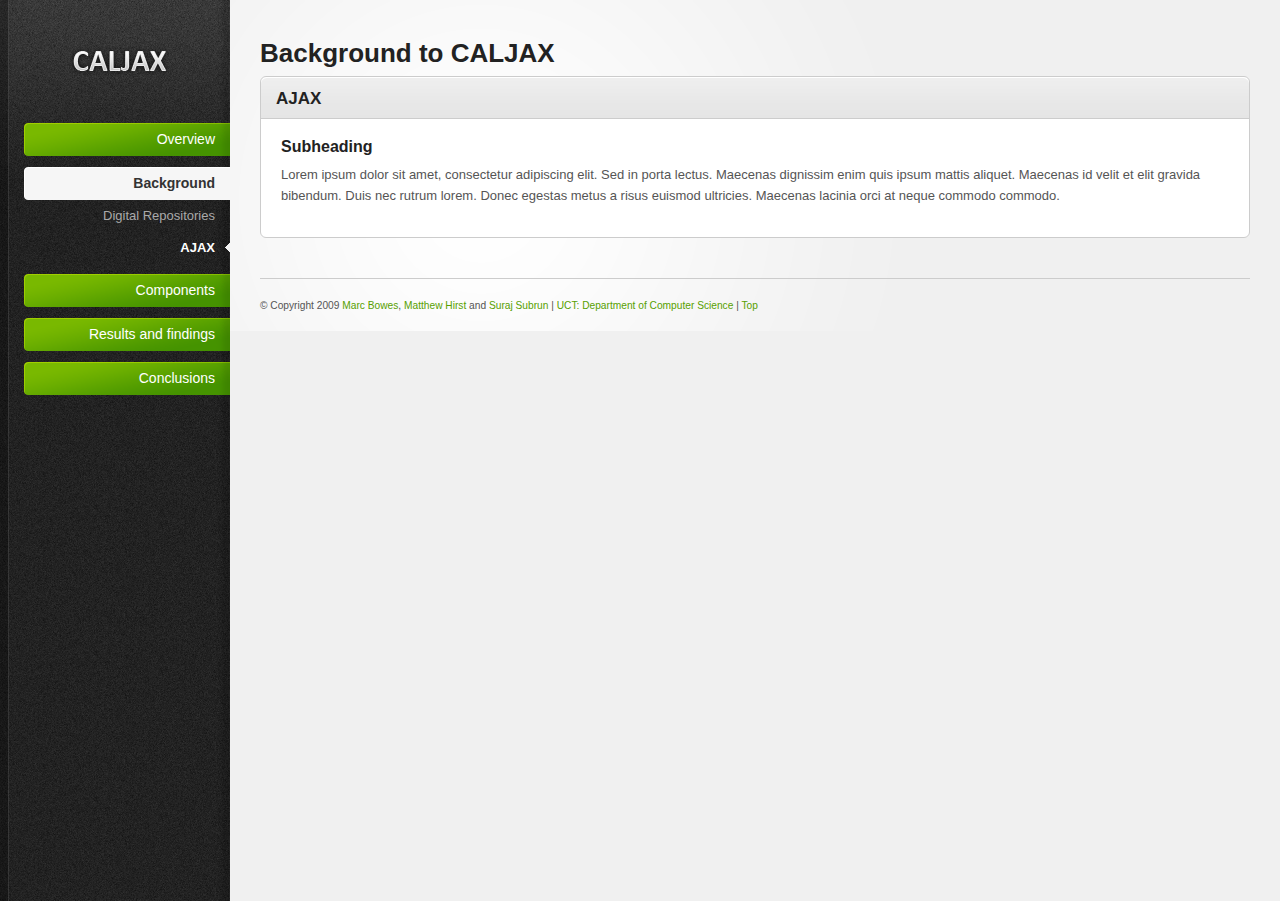
==== ajax.html @ 379ea363 "added background for: * ajax * digital repositories content pending" ====
<!DOCTYPE html PUBLIC "-//W3C//DTD XHTML 1.0 Strict//EN"
"http://www.w3.org/TR/xhtml1/DTD/xhtml1-strict.dtd">

<html xmlns="http://www.w3.org/1999/xhtml">
 
	<head>
		
		<meta http-equiv="Content-Type" content="text/html; charset=iso-8859-1" />
		
		<title>CALJAX Honours Project</title>
		
		<!--                       CSS                       -->
	  
		<!-- Reset Stylesheet -->
		<link rel="stylesheet" href="resources/css/reset.css" type="text/css" media="screen" />
	  
		<!-- Main Stylesheet -->
		<link rel="stylesheet" href="resources/css/style.css" type="text/css" media="screen" />
		
		<!-- Invalid Stylesheet. This makes stuff look pretty. Remove it if you want the CSS completely valid -->
		<link rel="stylesheet" href="resources/css/invalid.css" type="text/css" media="screen" />	
		
		<!-- Internet Explorer Fixes Stylesheet -->
		
		<!--[if lte IE 7]>
			<link rel="stylesheet" href="resources/css/ie.css" type="text/css" media="screen" />
		<![endif]-->
		
		<!--                       Javascripts                       -->
  
		<!-- jQuery -->
		<script type="text/javascript" src="resources/scripts/jquery-1.3.2.min.js"></script>
		
		<!-- jQuery Configuration -->
		<script type="text/javascript" src="resources/scripts/simpla.jquery.configuration.js"></script>
		
		<!-- Facebox jQuery Plugin -->
		<script type="text/javascript" src="resources/scripts/facebox.js"></script>
		
		<!-- Internet Explorer .png-fix -->
		
		<!--[if IE 6]>
			<script type="text/javascript" src="resources/scripts/DD_belatedPNG_0.0.7a.js"></script>
			<script type="text/javascript">
				DD_belatedPNG.fix('.png_bg, img, li');
			</script>
		<![endif]-->
		
	</head>
  
	<body><div id="body-wrapper"> <!-- Wrapper for the radial gradient background -->
		
		<div id="sidebar"><div id="sidebar-wrapper"> <!-- Sidebar with logo and menu -->
			
			<h1 id="sidebar-title"><a href="#">Simpla Admin</a></h1>
		  
			<!-- Logo (221px wide) -->
			<a href="#"><img id="logo" src="resources/images/logo.png" alt="Logo" /></a> 
			
			<ul id="main-nav">  <!-- Accordion Menu -->
				
				<li> 
					<a href="#" class="nav-top-item">
  					Overview
					</a>
					<ul>
						<li><a href="index.html">Introduction</a></li>
						<li><a href="members.html">Team members</a></li>
						<li><a href="downloads.html">Downloads</a></li>
					</ul>
				</li>
				
				<li>
					<a href="#" class="nav-top-item current">
						Background
					</a>
					<ul>
						<li><a href="digital-repositories.html">Digital Repositories</a></li>
						<li><a class="current" href="#">AJAX</a></li>
					</ul>
				</li>
				
				<li>
					<a href="#" class="nav-top-item">
						Components
					</a>
					<ul>
						<li><a href="browsing-overview.html">Browsing</a></li>
						<li><a href="searching-overview.html">Searching</a></li>
						<li><a href="management-overview.html">Management</a></li>
					</ul>
				</li>
				
				<li>
					<a href="#" class="nav-top-item">
						Results and findings
					</a>
					<ul>
						<li><a href="browsing-evaluation.html">Browsing</a></li>
						<li><a href="searching-evaluation.html">Searching</a></li>
						<li><a href="management-evaluation.html">Management</a></li>
					</ul>
				</li>
				
				<li>
					<a href="#" class="nav-top-item">
						Conclusions
					</a>
					<ul>
						<li><a href="offline.html">Browsing</a></li>
						<li><a href="online.html">Searching</a></li>
					</ul>
				</li>
				
			</ul> <!-- End #main-nav -->
			
		</div></div> <!-- End #sidebar -->
		
		<div id="main-content"> <!-- Main Content Section with everything -->
			
			<noscript> <!-- Show a notification if the user has disabled javascript -->
				<div class="notification error png_bg">
					<div>
						Javascript is disabled or is not supported by your browser. Please <a href="http://browsehappy.com/" title="Upgrade to a better browser">upgrade</a> your browser or <a href="http://www.google.com/support/bin/answer.py?answer=23852" title="Enable Javascript in your browser">enable</a> Javascript to navigate the interface properly.
					</div>
				</div>
			</noscript>
			
			<!-- Page Head -->
			<h2>Background to CALJAX</h2>
			
			<div class="content-box">
				
				<div class="content-box-header">
					
					<h3>AJAX</h3>
					
				</div> <!-- End .content-box-header -->
				
				<div class="content-box-content">
					
					<div class="tab-content default-tab">
					
						<h4>Subheading</h4>
						<p>
						Lorem ipsum dolor sit amet, consectetur adipiscing elit. Sed in porta lectus. Maecenas dignissim enim quis ipsum mattis aliquet. Maecenas id velit et elit gravida bibendum. Duis nec rutrum lorem. Donec egestas metus a risus euismod ultricies. Maecenas lacinia orci at neque commodo commodo.
						</p>
						
					</div>
					
				</div> <!-- End .content-box-content -->
				
			</div> <!-- End .content-box -->
			
			<div id="footer">
				<small>
						&#169; Copyright 2009
						<a href="mailto:marcbowes@gmail.com">Marc Bowes</a>,
						<a href="mailto:hirst.mat@gmail.com">Matthew Hirst</a> and
						<a href="mailto:sksubrun@gmail.com">Suraj Subrun</a> |
						<a href="http://cs.uct.ac.za">UCT: Department of Computer Science</a> |
						<a href="#">Top</a>
				</small>
			</div><!-- End #footer -->
			
		</div> <!-- End #main-content -->
		
	</div></body>
  
</html>
---- resources/css/style.css ----
/********************************      Basic Structure      ********************************/

html {
                font-size: 100%;
                height: 100%;
                margin-bottom: 1px; /* Always show a scrollbar to avoid jumping when the scrollbar appears  */
                }

body {
                font-family: Arial, Helvetica, sans-serif;
                color: #555;
                background: #f0f0f0 url('../images/bg-body.gif') top left repeat-y;
                font-size: 12px;
                }

#body-wrapper {
                background: url('../images/bg-radial-gradient.gif') fixed 230px top no-repeat;
                }                

/********************************      Elements styling      ********************************/

h1, h2, h3, h4, h5, h6 {
                font-family: Helvetica, Arial, sans-serif;
                color: #222;
                font-weight: bold;
                }

h1            { font-family: Calibri, Helvetica, Arial, sans-serif; font-size: 31px; font-weight: bold; color: #fff; 
				  position: absolute; top: -1000px;  /* Remove this line and delete the logo (in the HTML) if you don't want an image as a logo */
				}
				
h2            { font-size: 26px; padding: 0 0 10px 0; }
h3            { font-size: 17px; padding: 0 0 10px 0; }
h4            { font-size: 16px; padding: 0 0 5px 0; }
h5            { font-size: 14px; padding: 0 0 5px 0; }
h6            { font-size: 12px; padding: 0 0 5px 0; }


a              { color: #57a000; text-decoration: none; }
a:hover     { color: #000; }
a:active     { color: #777; }
a:focus     { outline: 1px; }

strong       { font-weight: bold; color: #333; }

small   		{ font-size: 0.85em; }

pre           { font-family: monospace; }

p {
                padding: 5px 0 10px 0;
                line-height: 1.6em;
                }

/********************************      General Classes      ********************************/

.clear {
                clear: both;
                }
				
.align-left {
                float: left;
                }
				
.align-right {
                float: right;
                }

/************ Button ************/
.button {
				font-family: Verdana, Arial, sans-serif;
                display: inline-block;
                background: #459300 url('../images/bg-button-green.gif') top left repeat-x !important;
                border: 1px solid #459300 !important;
                padding: 4px 7px 4px 7px !important;
                color: #fff !important;
                font-size: 11px !important;
                cursor: pointer;
                }
                
.button:hover {
                text-decoration: underline;
                }
                
.button:active {
                padding: 5px 7px 3px 7px !important;
                }
				
a.remove-link {
				color: #bb0000;
				}

a.remove-link:hover {
				color: #000;
				}

/********************************      Sidebar      ********************************/

#sidebar {
                background: url('../images/bg-sidebar.gif') top left no-repeat;
                width: 230px;
                height: 100%;
                position: absolute;
                left: 0;
                top: 0;
                color: #888;
                font-size: 11px;
                }

#sidebar #sidebar-wrapper {
                margin: 0 0 0 9px;
                }

#sidebar a,
#sidebar a:active {
                color:#ccc;
                }

#sidebar a:hover {
                color:#fff;
                }

#sidebar #sidebar-title {
                margin: 40px 0 40px 15px;
                }

#sidebar #logo {
                margin: 40px 0 40px 0;
                }

#sidebar #profile-links {
                padding: 0 15px 20px 15px;
                text-align: right;
                line-height: 1.5em;
                }

/************ Sidebar Accordion Menu ************/

#sidebar #main-nav {
                width: 206px;
                padding: 0;
                margin: 0 0 0 15px;
                font-family: Helvetica, Arial, sans-serif;
                }

#sidebar #main-nav li {
                list-style: none;
                padding-bottom: 10px;
                text-align: right;
                }

#sidebar #main-nav li a.nav-top-item {
                background: transparent url('../images/bg-menu-item-green.gif') right center no-repeat; /* Background image for default color scheme - green */
                padding: 10px 15px;
                color: #fff;
                font-size: 14px;
                cursor: pointer;
                display: block;
                text-decoration: none;
                }

#sidebar #main-nav li a.current {
                background-image: url('../images/bg-menu-item-current.gif') !important;
                color: #333;
                font-weight: bold;
                }
                
#sidebar #main-nav li a.current:hover {
                color: #333;
                }

#sidebar #main-nav ul {
                padding: 0;
                font-size: 12px;
                margin: 0;
                }

#sidebar #main-nav ul li {
                list-style: none;
                margin: 0;
                text-align: right;
				padding: 0;
                }

#sidebar #main-nav ul li a {
                padding: 8px 15px;
                display: block;
                color: #aaa;
                font-size: 13px;
                line-height: 1.2em;
                }

#sidebar #main-nav ul li a:hover,
#sidebar #main-nav ul li a.current,
#sidebar #main-nav ul li a.current:hover {
                color: #fff;
                }

#sidebar #main-nav ul li a.current {
                background: transparent url('../images/menu-current-arrow.gif') right center no-repeat !important;
                }


/************ Messages ************/

#messages p,
#messages form {
                border-top: 1px solid #ddd;
                padding: 10px 0;
                }

#messages h4 {
                padding: 10px 0;
                }
				
#messages fieldset {
                margin: 0;
                }
				
#messages textarea {
                margin: 0 0 15px 0;
                }
/********************************      Main Content      ********************************/

/************ Layout ************/

#main-content {
                margin: 0 30px 0 260px;
                padding: 40px 0 0 0;
                }

.column-left {
                width: 48%;
                float: left;
                }
                
.column-right {
                width: 48%;
                float: right;
                }
               
#page-intro {
                font-size: 17px;
                padding: 0 0 20px 0;
                }

				
#footer {
				border-top: 1px solid #ccc;
				margin: 40px 0 0 0;
				padding: 20px 0;
				font-size: 12px;
                }
/************ Lists ************/

#main-content ul,
#main-content ol {
                padding: 10px 0;
                }

/* Unordered List */

#main-content ul li {
                background: url('../images/icons/bullet_black.png') center left no-repeat;
                padding: 4px 0 4px 20px;
                }

/* Ordered List */

#main-content ol {
                padding: 0 0 0 24px;
                }

#main-content ol li {
                list-style: decimal;
                padding: 4px 0;
                }

/*************** Content Box ***************/

.content-box {
                border: 1px solid #ccc;
                margin: 0 0 20px 0;
                background: #fff;
                }

.content-box-header {
                background: #e5e5e5 url('../images/bg-content-box.gif') top left repeat-x;
                margin-top: 1px;
                height: 40px;
                }

.content-box-header h3 {
                padding: 12px 15px 10px;
                float: left;
                }

ul.content-box-tabs {
                float: right;
                padding: 12px 15px 0 0 !important;
				margin: 0 !important;
                }

ul.content-box-tabs li {
                float: left;
                margin: 0;
                padding: 0 !important;
                background-image: none !important;
                }
                
ul.content-box-tabs li a {
                color: #333;
                padding: 8px 10px;
                display: block;
                margin: 1px;
                border-bottom: 0;
                }

ul.content-box-tabs li a:hover {
                color: #57a000;
                }              
                
ul.content-box-tabs li a.current {
                background: #fff;
                border: 1px solid #ccc;
                border-bottom: 0;
                margin: 0;
                }

.content-box-content {
                padding: 20px;
                font-size: 13px;
                border-top: 1px solid #ccc;
                }
                
/************ Table ************/

#main-content table {
                width: 100%;
                border-collapse: collapse;
                }
                
#main-content table thead th {
                font-weight: bold;
                font-size: 15px;
                border-bottom: 1px solid #ddd;
                }
                
#main-content tbody {
                border-bottom: 1px solid #ddd;
                }
                
#main-content tbody tr {
                background: #fff;
                }
              
#main-content tbody tr.alt-row {
                background: #f3f3f3;
                }
                
#main-content table td,
#main-content table th {
                padding: 10px;
                line-height: 1.3em;
                }        
				
#main-content table tfoot td .bulk-actions {
                padding: 15px 0 5px 0;
                } 
				
#main-content table tfoot td .bulk-actions select {
                padding: 4px;
				border: 1px solid #ccc;
                }      
				
/*************** Pagination ***************/

#main-content .pagination {
                text-align: right;
                padding: 20px 0 5px 0;
                font-family: Verdana, Arial, Helvetica, sans-serif;
                font-size: 10px;
                }
.pagination a {
                margin: 0 5px 0 0;
                padding: 3px 6px;
                }

.pagination a.number {
				border: 1px solid #ddd;
                }

.pagination a.current {
                background: #469400 url('../images/bg-button-green.gif') top left repeat-x !important;
                border-color: #459300 !important;
                color: #fff !important;
                }
				
.pagination a.current:hover {
				text-decoration: underline;
                }

/************ Shortcut Buttons ************/

.shortcut-button {
                border: 1px solid #ccc;
                background: #f7f7f7 url('../images/shortcut-button-bg.gif') top left no-repeat;
                display: block;
                width: 120px;
                margin: 0 0 20px 0;
                }

.shortcut-button span {
                border: 1px solid #fff;
                display:block;
                padding: 15px 10px 15px 10px;
                text-align: center;
                color: #555;
                font-size: 13px;
                line-height: 1.3em;
                }

.shortcut-button span img {
                margin-bottom: 10px;
                }

.shortcut-button:hover {
                background: #fff;
				
                }
				
.shortcut-button span:hover {
				color: #57a000; 
                }

ul.shortcut-buttons-set li {
                float: left;
                margin: 0 15px 0 0;
				padding: 0 !important;
				background: 0;
                }

/*************** Forms ***************/

form label {
                display: block;
                padding: 0 0 10px;
                font-weight: bold;
                }
             
form fieldset legend {
                font-weight: bold;
                margin-bottom: 10px;
                padding-top: 10px;
                }
                
form p small {
                font-size: 0.75em;
                color: #777;
                }
				
				
form input.text-input,
form select,
form textarea,
form .wysiwyg {
                padding: 6px;
                font-size: 13px;
                background: #fff url('../images/bg-form-field.gif') top left repeat-x;
                border: 1px solid #d5d5d5;
				color: #333;
                }
            
form .small-input {
                width: 25% !important;
                }
                
form .medium-input {
                width: 50% !important;
                }
                
form .large-input {
                width: 97.5% !important;
				font-size: 16px !important;
				padding: 8px !important;
                }
                
form textarea {
                width: 97.5% !important;
                font-family: Arial, Helvetica, sans-serif;
                }
                
form select {
                padding: 4px;
                background: #fff;
                }
				
form input[type="checkbox"],
form input[type="radio"] {
				padding: 0;
                background: none;
				border: 0;
                }

/*************** Notifications ***************/

.notification {
                position: relative;
                margin: 0 0 15px 0;
                padding: 0;
                border: 1px solid;
                background-position: 10px 11px !important;
                background-repeat: no-repeat !important;
                font-size: 13px;
                width: 99.8%;
                }
                

.attention {
                background: #fffbcc url('../images/icons/exclamation.png') 10px 11px no-repeat;
                border-color: #e6db55;
                color: #666452;
                }

.information {
                background: #dbe3ff url('../images/icons/information.png');
                border-color: #a2b4ee;
                color: #585b66;
                }

.success {
                background: #d5ffce url('../images/icons/tick_circle.png');
                border-color: #9adf8f;
                color: #556652;
                }

.error {
                background: #ffcece url('../images/icons/cross_circle.png');
                border-color: #df8f8f;
                color: #665252;
                }

.notification div {
                display:block;
                font-style:normal;
                padding: 10px 10px 10px 36px;
                line-height: 1.5em;
                }

.notification .close {
                color:#990000;
                font-size:9px;
                position:absolute;
                right:5px;
                top:5px;
                }

/* Notification for form inputs */

.input-notification {
				background-position: left 2px;
				background-repeat: no-repeat;
				padding: 2px 0 2px 22px;
				background-color: transparent;
				margin: 0 0 0 5px;
				}

/* Notification for login page */

#login-wrapper #login-content .notification {
				border: 0;
				background-color: #141414;
				color: #fff !important;
				}

/********************************      Login Page      ********************************/

body#login {
                color: #fff;
                background: #222 url('../images/bg-login.gif');
				}
				
#login-wrapper {
                background: url('../images/bg-login-top.png') top left repeat-x;
				}

#login-wrapper #login-top {
				width: 100%;
				padding: 140px 0 50px 0;
				text-align: center;
				}
				
#login-wrapper #login-content {
				text-align: left;
				width: 300px;
				margin: 0 auto;
				}
				
#login-wrapper #login-content label {
				color: #fff;
				font-weight: normal;
				font-size: 14px;
				font-family: Helvetica, Arial, sans-serif;
				float: left;
				width: 70px;
				padding: 0;
				}
				
#login-wrapper #login-content input {
				width: 200px;
				float: right;
				margin: 0 0 20px 0;
				border: 0;
				background: #fff;
				}
				
#login-wrapper #login-content p {
				padding: 0;
				}
				
#login-wrapper #login-content p#remember-password {
				float: right;
				}
				
#login-wrapper #login-content p#remember-password input {
				float: none;
				width: auto;
				border: 0;
				background: none;
				margin: 0 10px 0 0;
				}
				
#login-wrapper #login-content p .button {
				width: auto;
				margin-top: 20px;
				}

/********************************      jQuery plugins styles      ********************************/

/*************** Facebox ***************/

#facebox .b {
  background:url(../images/b.png);
}

#facebox .tl {
  background:url(../images/tl.png);
}

#facebox .tr {
  background:url(../images/tr.png);
}

#facebox .bl {
  background:url(../images/bl.png);
}

#facebox .br {
  background:url(../images/br.png);
}

#facebox {
  position: absolute;
  top: 0;
  left: 0;
  z-index: 100;
  text-align: left;
}

#facebox .popup {
  position: relative;
}

#facebox table {
  border-collapse: collapse;
}

#facebox td {
  border-bottom: 0;
  padding: 0;
}

#facebox .body {
  padding: 10px;
  background: #fff;
  width: 370px;
}

#facebox .loading {
  text-align: center;
}

#facebox .image {
  text-align: center;
}

#facebox img {
  border: 0;
  margin: 0;
}

#facebox .footer {
  border-top: 1px solid #DDDDDD;
  padding-top: 5px;
  margin-top: 10px;
  text-align: right;
}

#facebox .tl, #facebox .tr, #facebox .bl, #facebox .br {
  height: 10px;
  width: 10px;
  overflow: hidden;
  padding: 0;
}

#facebox_overlay {
  position: fixed;
  top: 0px;
  left: 0px;
  height:100%;
  width:100%;
}

.facebox_hide {
  z-index:-100;
}

.facebox_overlayBG {
  background-color: #000;
  z-index: 99;
}

/*************** jQuery WYSIWYG ***************/

div.wysiwyg { border: 1px solid #cccccc; padding: 5px; background-color: #ffffff; width: 97.5% !important; }
div.wysiwyg * { margin: 0; padding: 0; }

div.wysiwyg ul.panel { border-bottom: 1px solid #cccccc; float: left; width: 100%; padding: 0 0 5px 0; }
div.wysiwyg ul.panel li { list-style-type: none; float: left; margin: 0 2px; padding: 0 !important;  background: #ffffff; background-image: none !important;}
div.wysiwyg ul.panel li.separator { height: 16px; margin: 0 4px; border-left: 1px solid #cccccc; }
div.wysiwyg ul.panel li a { display: block; padding: 0 !important; width: 16px; height: 16px; background: url('../images/icons/jquery.wysiwyg.gif') no-repeat -64px -80px; border: 0; cursor: pointer; padding: 1px; }
div.wysiwyg ul.panel li a:hover, div.wysiwyg ul.panel li a.active {  }
div.wysiwyg ul.panel li a.active { background-color: #f9f9f9; border: 1px solid #cccccc; border-left-color: #aaaaaa; border-top-color: #aaaaaa; padding: 0; }

div.wysiwyg ul.panel li a.bold { background-position: 0 -16px; }
div.wysiwyg ul.panel li a.italic { background-position: -16px -16px; }
div.wysiwyg ul.panel li a.strikeThrough { background-position: -32px -16px; }
div.wysiwyg ul.panel li a.underline { background-position: -48px -16px; }

div.wysiwyg ul.panel li a.justifyLeft { background-position: 0 0; }
div.wysiwyg ul.panel li a.justifyCenter { background-position: -16px 0; }
div.wysiwyg ul.panel li a.justifyRight { background-position: -32px 0; }
div.wysiwyg ul.panel li a.justifyFull { background-position: -48px 0; }

div.wysiwyg ul.panel li a.indent { background-position: -64px 0; }
div.wysiwyg ul.panel li a.outdent { background-position: -80px 0; }

div.wysiwyg ul.panel li a.subscript { background-position: -64px -16px; }
div.wysiwyg ul.panel li a.superscript { background-position: -80px -16px; }

div.wysiwyg ul.panel li a.undo { background-position: 0 -64px; }
div.wysiwyg ul.panel li a.redo { background-position: -16px -64px; }

div.wysiwyg ul.panel li a.insertOrderedList { background-position: -32px -48px; }
div.wysiwyg ul.panel li a.insertUnorderedList { background-position: -16px -48px; }
div.wysiwyg ul.panel li a.insertHorizontalRule { background-position: 0 -48px; }

div.wysiwyg ul.panel li a.h1 { background-position: 0 -32px; }
div.wysiwyg ul.panel li a.h2 { background-position: -16px -32px; }
div.wysiwyg ul.panel li a.h3 { background-position: -32px -32px; }
div.wysiwyg ul.panel li a.h4 { background-position: -48px -32px; }
div.wysiwyg ul.panel li a.h5 { background-position: -64px -32px; }
div.wysiwyg ul.panel li a.h6 { background-position: -80px -32px; }

div.wysiwyg ul.panel li a.cut { background-position: -32px -64px; }
div.wysiwyg ul.panel li a.copy { background-position: -48px -64px; }
div.wysiwyg ul.panel li a.paste { background-position: -64px -64px; }

div.wysiwyg ul.panel li a.increaseFontSize { background-position: -16px -80px; }
div.wysiwyg ul.panel li a.decreaseFontSize { background-position: -32px -80px; }

div.wysiwyg ul.panel li a.createLink { background-position: -80px -48px; }
div.wysiwyg ul.panel li a.insertImage { background-position: -80px -80px; }

div.wysiwyg ul.panel li a.html { background-position: -48px -48px; }
div.wysiwyg ul.panel li a.removeFormat { background-position: -80px -64px; }

div.wysiwyg ul.panel li a.empty { background-position: -64px -80px; }

div.wysiwyg iframe { border: 0; margin: 5px 0 0 0; clear: left; width: 97.5% !important; }
---- resources/css/invalid.css ----
.button,
#main-content table tfoot td .bulk-actions select,
.pagination a.number,
form input.text-input,
form textarea,
form .wysiwyg,
form select {
                -moz-border-radius: 4px;
                -webkit-border-radius: 4px;
				border-radius: 4px;
			}
			
.content-box,
.content-box-header,
ul.content-box-tabs li a.current,
.shortcut-button,
.notification {
                -moz-border-radius: 6px;
                -webkit-border-radius: 6px;
				border-radius: 6px;
                }

.content-box-header {
                -moz-border-radius-bottomleft: 0;
                -moz-border-radius-bottomright: 0;
                -webkit-border-bottom-left-radius: 0;
                -webkit-border-bottom-right-radius: 0;
				border-bottom-left-radius: 0;
				border-bottom-right-radius: 0;
                }
				
.closed-box .content-box-header {
                -moz-border-radius-bottomleft: 6px;
                -moz-border-radius-bottomright: 6px;
                -webkit-border-bottom-left-radius: 6px;
                -webkit-border-bottom-right-radius: 6px;
				border-bottom-left-radius: 6px;
				border-bottom-right-radius: 6px;
                }

ul.content-box-tabs li a.current {
                -moz-border-radius-bottomleft: 0;
                -moz-border-radius-bottomright: 0;
                -webkit-border-bottom-left-radius: 0;
                -webkit-border-bottom-right-radius: 0;
				border-bottom-left-radius: 0;
				border-bottom-right-radius: 0;
                }
				

.shortcut-button span {
                -moz-border-radius: 7px;
                -webkit-border-radius: 7px;
				border-radius: 7px;
                }
				
div.wysiwyg ul.panel li a { opacity: 0.6; }
div.wysiwyg ul.panel li a:hover, div.wysiwyg ul.panel li a.active { opacity: 0.99; }
---- resources/css/ie.css ----
/************ Internet Explorer fixes ************/

#sidebar #main-nav ul li a {
                _padding: 10px 15px; /* IE6 Hack */
                _display: block; /* IE6 Hack */
                _margin-bottom: -11px !important; /* IE6 Hack */
                }

.content-box-header {
                margin-top: 0;
                }
                
ul.content-box-tabs { /* IE6 Hack */
                _position: relative; 
                _top: 2px;
                }
			
				
.action-button:hover {
                cursor: pointer;
                }

.input-notification {
				position: relative;
				top: -5px;
				_background-position: left 6px; /* IE6 Hack */
				}

#login-wrapper #login-content input {
				margin: 0;
				}

* html #facebox_overlay { /* IE6 Hack */
			_position: absolute;
			_height: expression(document.body.scrollHeight > document.body.offsetHeight ? document.body.scrollHeight : document.body.offsetHeight + 'px');
			}
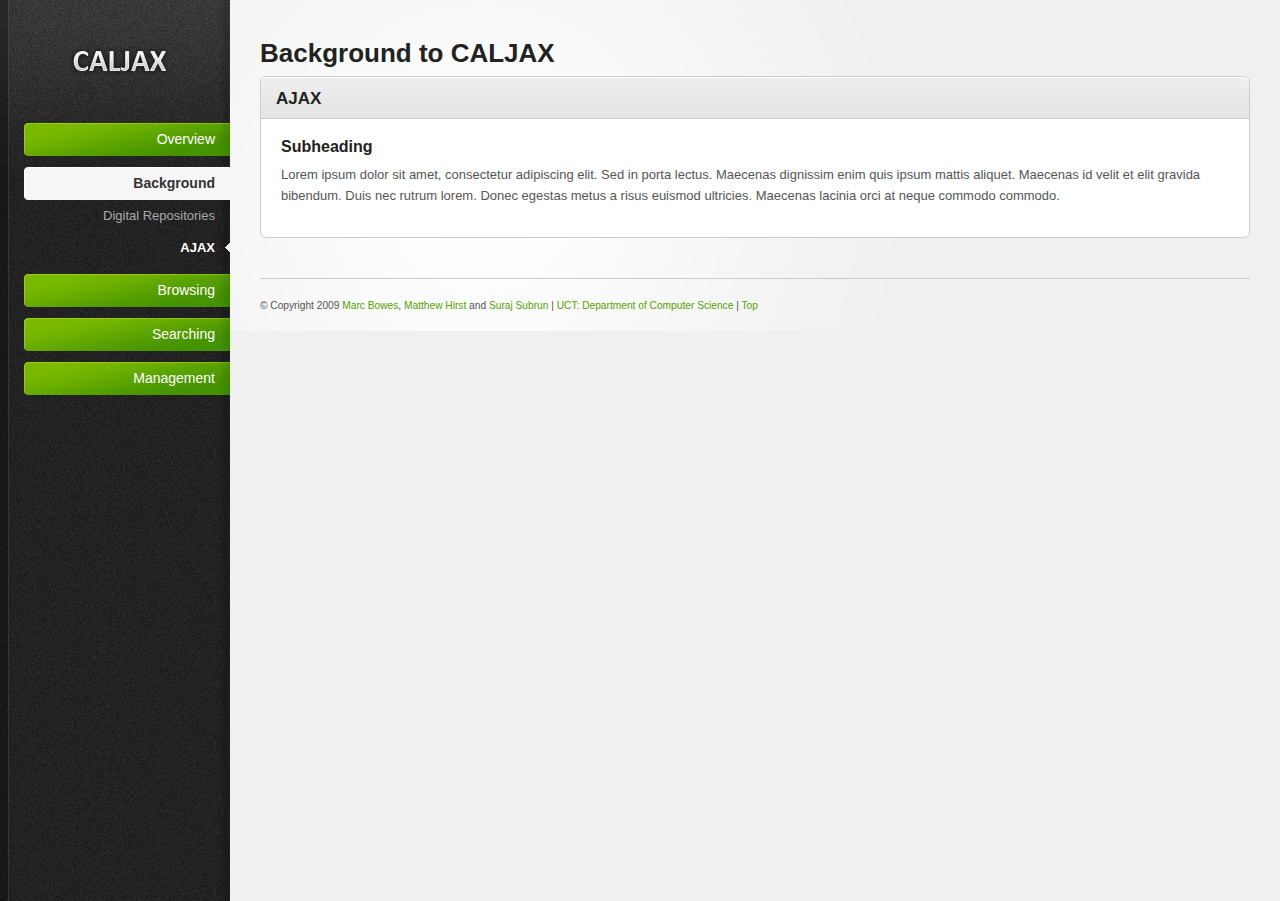
==== commit e8bc2c72: "changed link structure again so that each component is its own entity" ====
--- a/ajax.html
+++ b/ajax.html
@@ -81,35 +81,21 @@
 				</li>
 				
 				<li>
-					<a href="#" class="nav-top-item">
-						Components
+					<a href="browsing.html" class="nav-top-item no-submenu">
+						Browsing
 					</a>
-					<ul>
-						<li><a href="browsing-overview.html">Browsing</a></li>
-						<li><a href="searching-overview.html">Searching</a></li>
-						<li><a href="management-overview.html">Management</a></li>
-					</ul>
 				</li>
 				
 				<li>
-					<a href="#" class="nav-top-item">
-						Results and findings
+					<a href="searching.html" class="nav-top-item no-submenu">
+						Searching
 					</a>
-					<ul>
-						<li><a href="browsing-evaluation.html">Browsing</a></li>
-						<li><a href="searching-evaluation.html">Searching</a></li>
-						<li><a href="management-evaluation.html">Management</a></li>
-					</ul>
 				</li>
 				
 				<li>
-					<a href="#" class="nav-top-item">
-						Conclusions
+					<a href="management.html" class="nav-top-item no-submenu">
+						Management
 					</a>
-					<ul>
-						<li><a href="offline.html">Browsing</a></li>
-						<li><a href="online.html">Searching</a></li>
-					</ul>
 				</li>
 				
 			</ul> <!-- End #main-nav -->
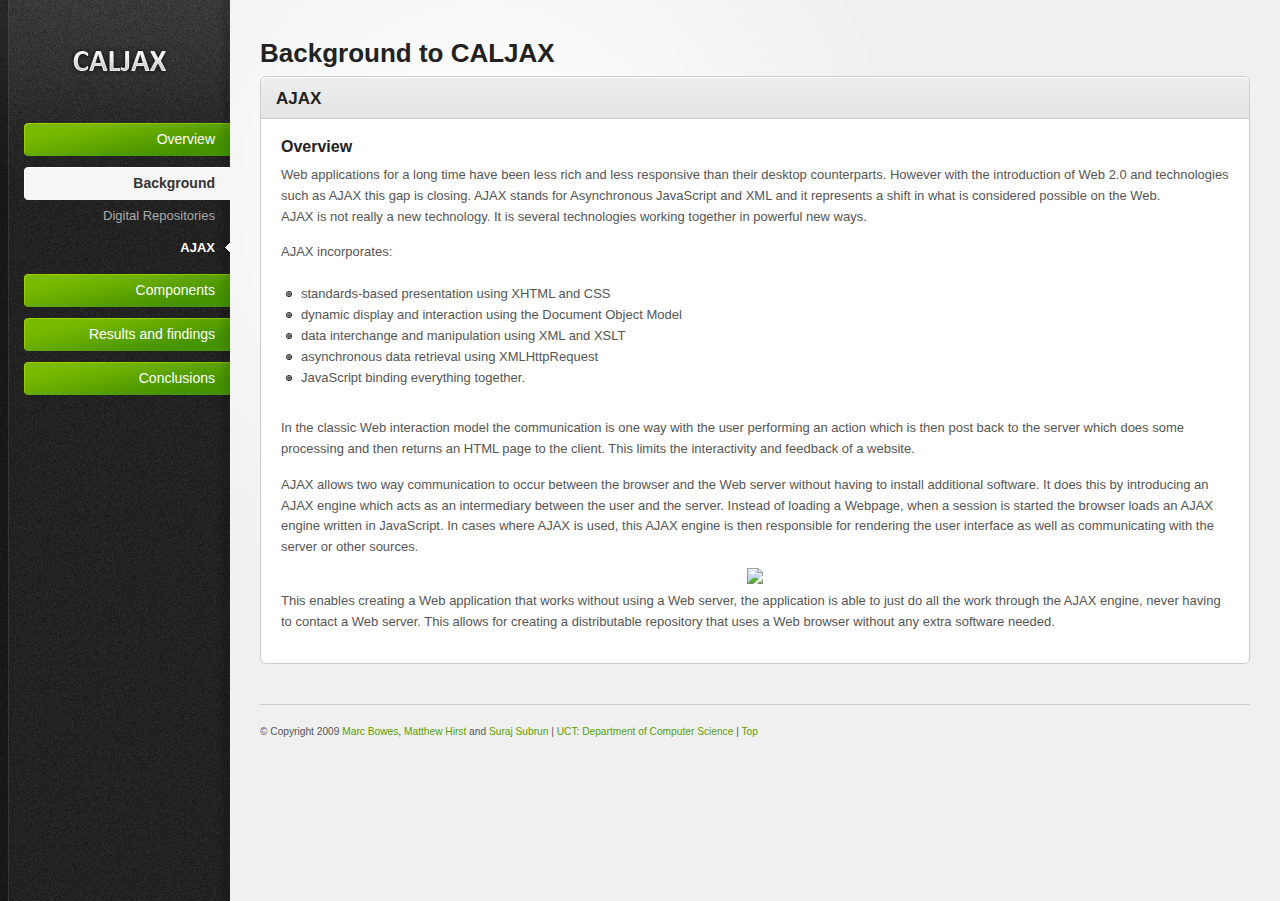
==== commit 159862eb: "Added AJAX background" ====
--- a/ajax.html
+++ b/ajax.html
@@ -81,21 +81,36 @@
 				</li>
 				
 				<li>
-					<a href="browsing.html" class="nav-top-item no-submenu">
-						Browsing
+					<a href="#" class="nav-top-item">
+						Components
 					</a>
+					<ul>
+						<li><a href="browsing-component.html">Browsing</a></li>
+						<li><a href="searching-component.html">Searching</a></li>
+						<li><a href="management-component.html">Management</a></li>
+					</ul>
 				</li>
 				
 				<li>
-					<a href="searching.html" class="nav-top-item no-submenu">
-						Searching
+					<a href="#" class="nav-top-item">
+						Results and findings
 					</a>
+					<ul>
+						<li><a href="browsing.html#evaluation">Browsing</a></li>
+						<li><a href="searching.html#evaluation">Searching</a></li>
+						<li><a href="management.html#evaluation">Management</a></li>
+					</ul>
 				</li>
 				
 				<li>
-					<a href="management.html" class="nav-top-item no-submenu">
-						Management
+					<a href="#" class="nav-top-item">
+						Conclusions
 					</a>
+					<ul>
+						<li><a href="browsing.html#conlusions">Browsing</a></li>
+						<li><a href="searching.html#conlusions">Searching</a></li>
+						<li><a href="management.html#conlusions">Management</a></li>
+					</ul>
 				</li>
 				
 			</ul> <!-- End #main-nav -->
@@ -127,10 +142,22 @@
 					
 					<div class="tab-content default-tab">
 					
-						<h4>Subheading</h4>
-						<p>
-						Lorem ipsum dolor sit amet, consectetur adipiscing elit. Sed in porta lectus. Maecenas dignissim enim quis ipsum mattis aliquet. Maecenas id velit et elit gravida bibendum. Duis nec rutrum lorem. Donec egestas metus a risus euismod ultricies. Maecenas lacinia orci at neque commodo commodo.
+						<h4>Overview</h4>
+						<p>Web applications for a long time have been less rich and less responsive than their desktop counterparts. However with the introduction of Web 2.0 and technologies such as AJAX this gap is closing. AJAX stands for Asynchronous JavaScript and XML and it represents a shift in what is considered possible on the Web.
+						<br/>AJAX is not really a new technology. It is several technologies working together in powerful new ways.</p>
+						<p>AJAX incorporates:
+							<ul>
+								<li>standards-based presentation using XHTML and CSS</li>
+								<li>dynamic display and interaction using the Document Object Model</li>
+								<li>data interchange and manipulation using XML and XSLT</li>
+								<li>asynchronous data retrieval using XMLHttpRequest</li>
+								<li>JavaScript binding everything together.</li>
+							</ul>
 						</p>
+						<p>In the classic Web interaction model the communication is one way with the user performing an action which is then post back to the server which does some processing and then returns an HTML page to the client. This limits the interactivity and feedback of a website.</p>
+						<p>AJAX allows two way communication to occur between the browser and the Web server without having to install additional software. It does this by introducing an AJAX engine which acts as an intermediary between the user and the server. Instead of loading a Webpage, when a session is started the browser loads an AJAX engine written in JavaScript. In cases where AJAX is used, this AJAX engine is then responsible for rendering the user interface as well as communicating with the server or other sources.</p>
+						<center><img src="resources/images/ajax.png"/></center>
+						<p>This enables creating a Web application that works without using a Web server, the application is able to just do all the work through the AJAX engine, never having to contact a Web server. This allows for creating a distributable repository that uses a Web browser without any extra software needed.</p>
 						
 					</div>
 					
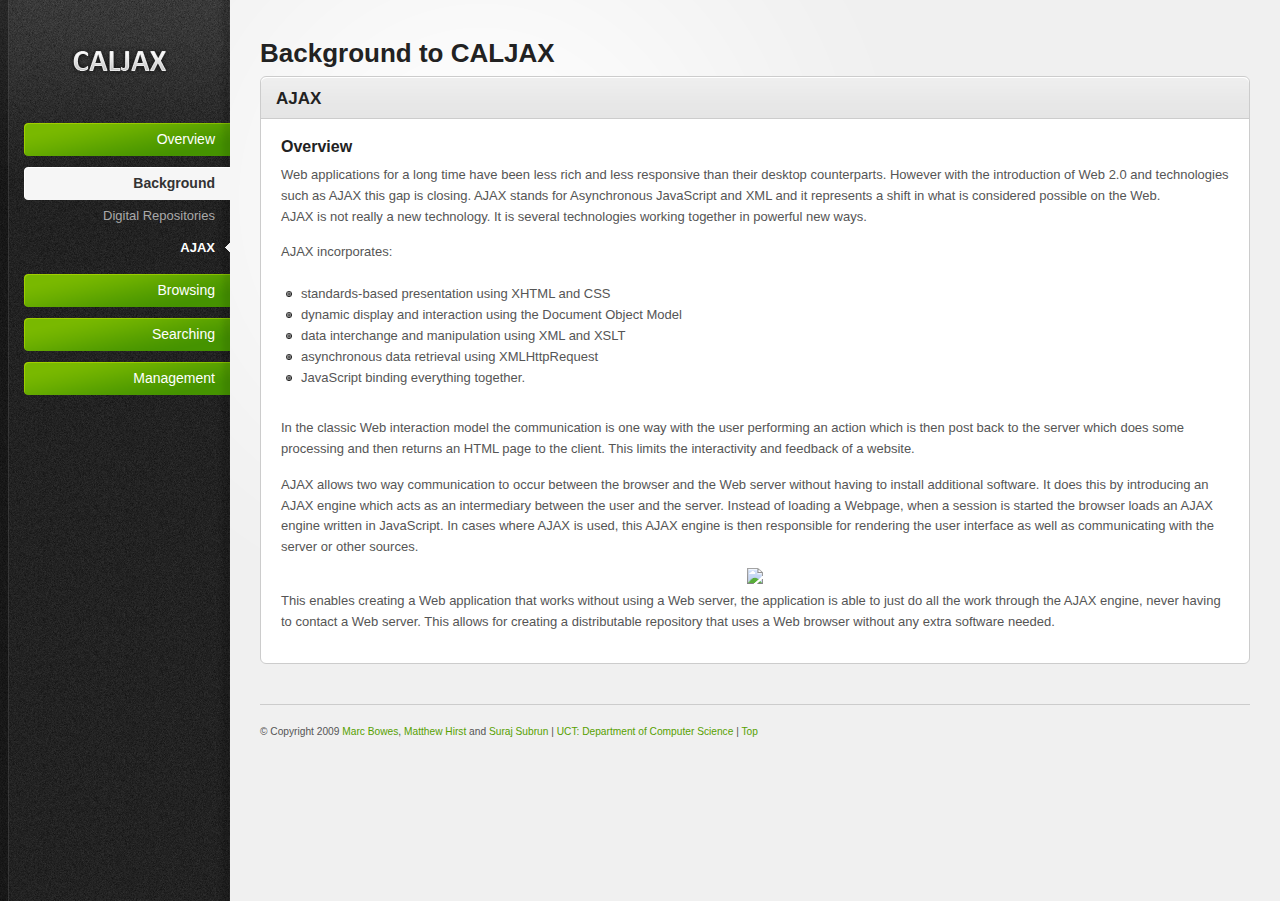
==== commit eaade3b2: "Merge branch 'master' of git@github.com:marcbowes/honours-project-site" ====
--- a/ajax.html
+++ b/ajax.html
@@ -81,36 +81,21 @@
 				</li>
 				
 				<li>
-					<a href="#" class="nav-top-item">
-						Components
+					<a href="browsing.html" class="nav-top-item no-submenu">
+						Browsing
 					</a>
-					<ul>
-						<li><a href="browsing-component.html">Browsing</a></li>
-						<li><a href="searching-component.html">Searching</a></li>
-						<li><a href="management-component.html">Management</a></li>
-					</ul>
 				</li>
 				
 				<li>
-					<a href="#" class="nav-top-item">
-						Results and findings
+					<a href="searching.html" class="nav-top-item no-submenu">
+						Searching
 					</a>
-					<ul>
-						<li><a href="browsing.html#evaluation">Browsing</a></li>
-						<li><a href="searching.html#evaluation">Searching</a></li>
-						<li><a href="management.html#evaluation">Management</a></li>
-					</ul>
 				</li>
 				
 				<li>
-					<a href="#" class="nav-top-item">
-						Conclusions
+					<a href="management.html" class="nav-top-item no-submenu">
+						Management
 					</a>
-					<ul>
-						<li><a href="browsing.html#conlusions">Browsing</a></li>
-						<li><a href="searching.html#conlusions">Searching</a></li>
-						<li><a href="management.html#conlusions">Management</a></li>
-					</ul>
 				</li>
 				
 			</ul> <!-- End #main-nav -->
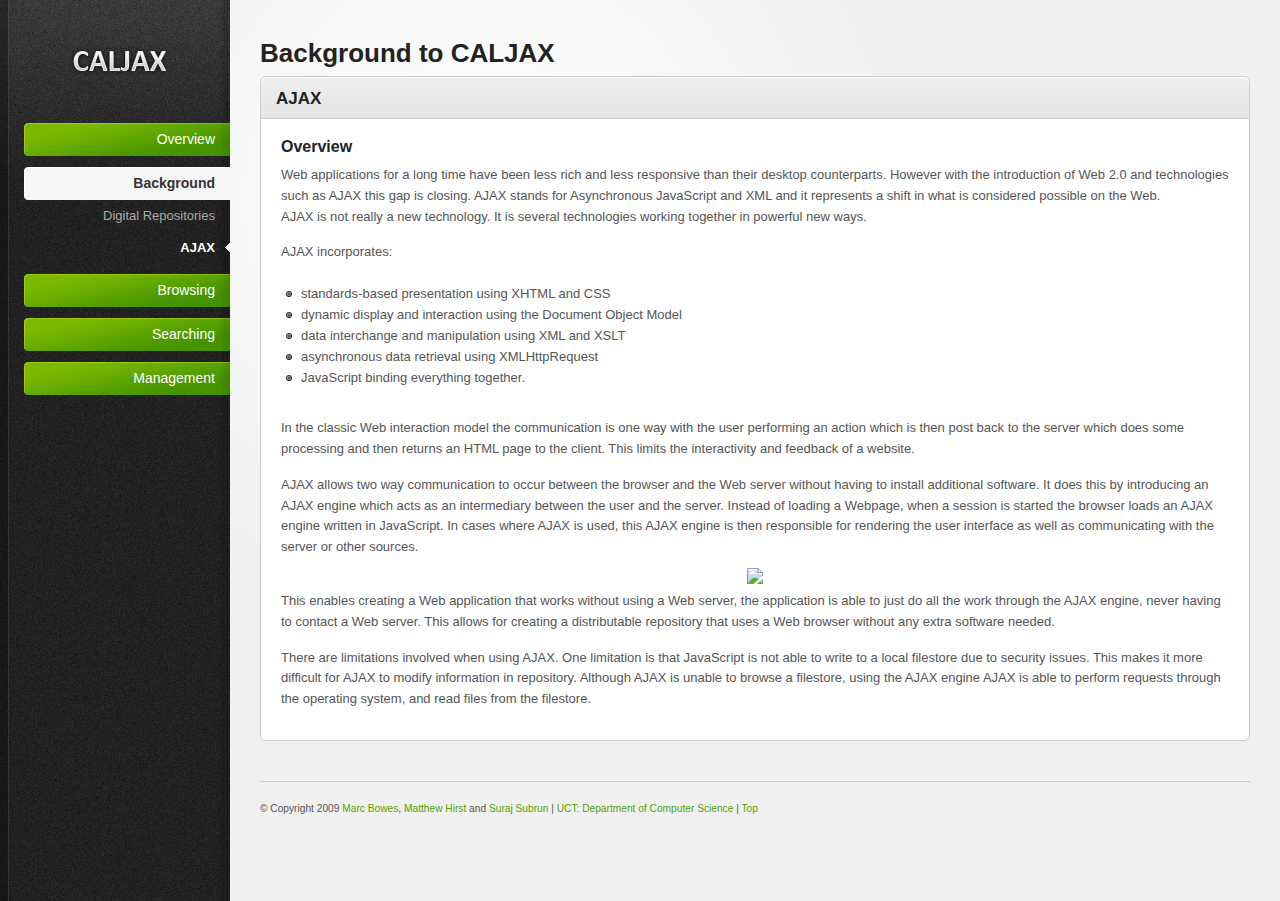
==== commit e2dc6bb1: "Added browsing section" ====
--- a/ajax.html
+++ b/ajax.html
@@ -143,6 +143,7 @@
 						<p>AJAX allows two way communication to occur between the browser and the Web server without having to install additional software. It does this by introducing an AJAX engine which acts as an intermediary between the user and the server. Instead of loading a Webpage, when a session is started the browser loads an AJAX engine written in JavaScript. In cases where AJAX is used, this AJAX engine is then responsible for rendering the user interface as well as communicating with the server or other sources.</p>
 						<center><img src="resources/images/ajax.png"/></center>
 						<p>This enables creating a Web application that works without using a Web server, the application is able to just do all the work through the AJAX engine, never having to contact a Web server. This allows for creating a distributable repository that uses a Web browser without any extra software needed.</p>
+						<p>There are limitations involved when using AJAX. One limitation is that JavaScript is not able to write to a local filestore due to security issues. This makes it more difficult for AJAX to modify information in repository. Although AJAX is unable to browse a filestore, using the AJAX engine AJAX is able to perform requests through the operating system, and read files from the filestore.</p>
 						
 					</div>
 					
--- a/resources/css/style.css
+++ b/resources/css/style.css
@@ -789,3 +789,20 @@
 div.wysiwyg ul.panel li a.empty { background-position: -64px -80px; }
 
 div.wysiwyg iframe { border: 0; margin: 5px 0 0 0; clear: left; width: 97.5% !important; }
+
+code {
+  background-color:#EEEEFF;
+  border:1px solid #DDDDDD;
+  font-size:95%;
+  padding:0 0.2em;
+  font-family:"inconsolata-1","inconsolata-2","Monaco",""Courier New"","monospace";
+}
+
+em {
+  font-style: italic;
+}
+
+div#images img {
+  vertical-align: top;
+  border: 1px solid gray;
+}
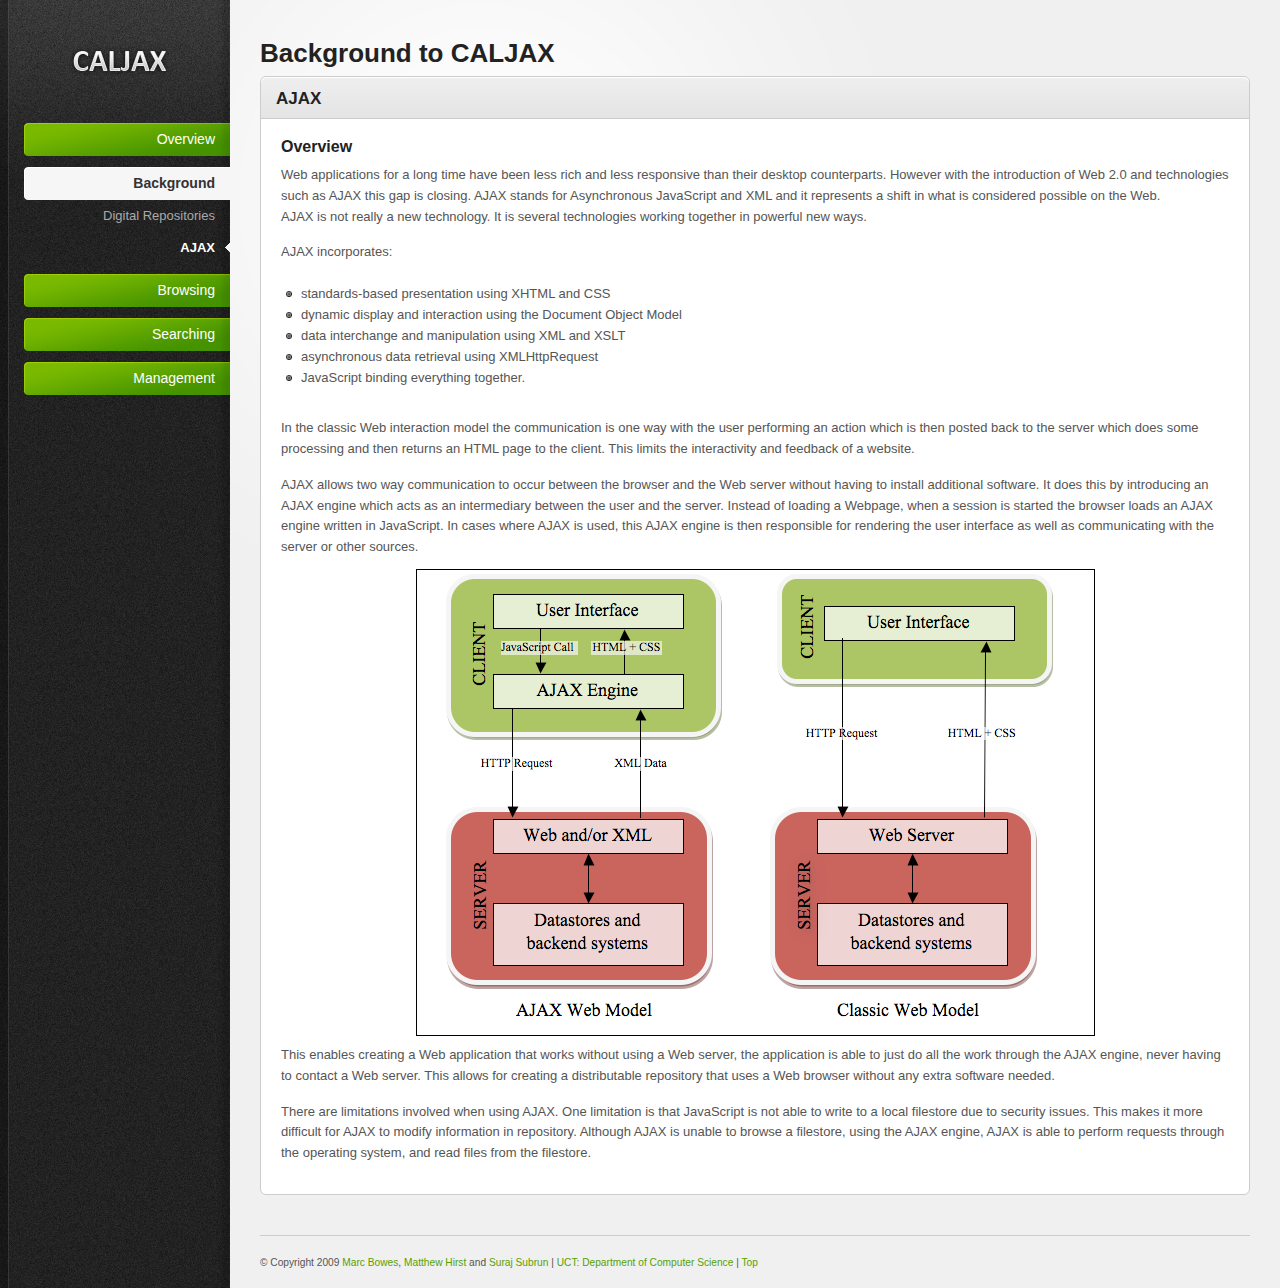
==== commit 04961009: "various typos/fixes re suraj's email" ====
--- a/ajax.html
+++ b/ajax.html
@@ -139,11 +139,11 @@
 								<li>JavaScript binding everything together.</li>
 							</ul>
 						</p>
-						<p>In the classic Web interaction model the communication is one way with the user performing an action which is then post back to the server which does some processing and then returns an HTML page to the client. This limits the interactivity and feedback of a website.</p>
+						<p>In the classic Web interaction model the communication is one way with the user performing an action which is then posted back to the server which does some processing and then returns an HTML page to the client. This limits the interactivity and feedback of a website.</p>
 						<p>AJAX allows two way communication to occur between the browser and the Web server without having to install additional software. It does this by introducing an AJAX engine which acts as an intermediary between the user and the server. Instead of loading a Webpage, when a session is started the browser loads an AJAX engine written in JavaScript. In cases where AJAX is used, this AJAX engine is then responsible for rendering the user interface as well as communicating with the server or other sources.</p>
 						<center><img src="resources/images/ajax.png"/></center>
 						<p>This enables creating a Web application that works without using a Web server, the application is able to just do all the work through the AJAX engine, never having to contact a Web server. This allows for creating a distributable repository that uses a Web browser without any extra software needed.</p>
-						<p>There are limitations involved when using AJAX. One limitation is that JavaScript is not able to write to a local filestore due to security issues. This makes it more difficult for AJAX to modify information in repository. Although AJAX is unable to browse a filestore, using the AJAX engine AJAX is able to perform requests through the operating system, and read files from the filestore.</p>
+						<p>There are limitations involved when using AJAX. One limitation is that JavaScript is not able to write to a local filestore due to security issues. This makes it more difficult for AJAX to modify information in repository. Although AJAX is unable to browse a filestore, using the AJAX engine, AJAX is able to perform requests through the operating system, and read files from the filestore.</p>
 						
 					</div>
 					
--- a/resources/css/style.css
+++ b/resources/css/style.css
@@ -806,3 +806,13 @@
   vertical-align: top;
   border: 1px solid gray;
 }
+
+dt {
+  display: inline-block;
+}
+
+dd {
+  display: inline-block;
+  line-height: 48px;
+  vertical-align: top;
+}
